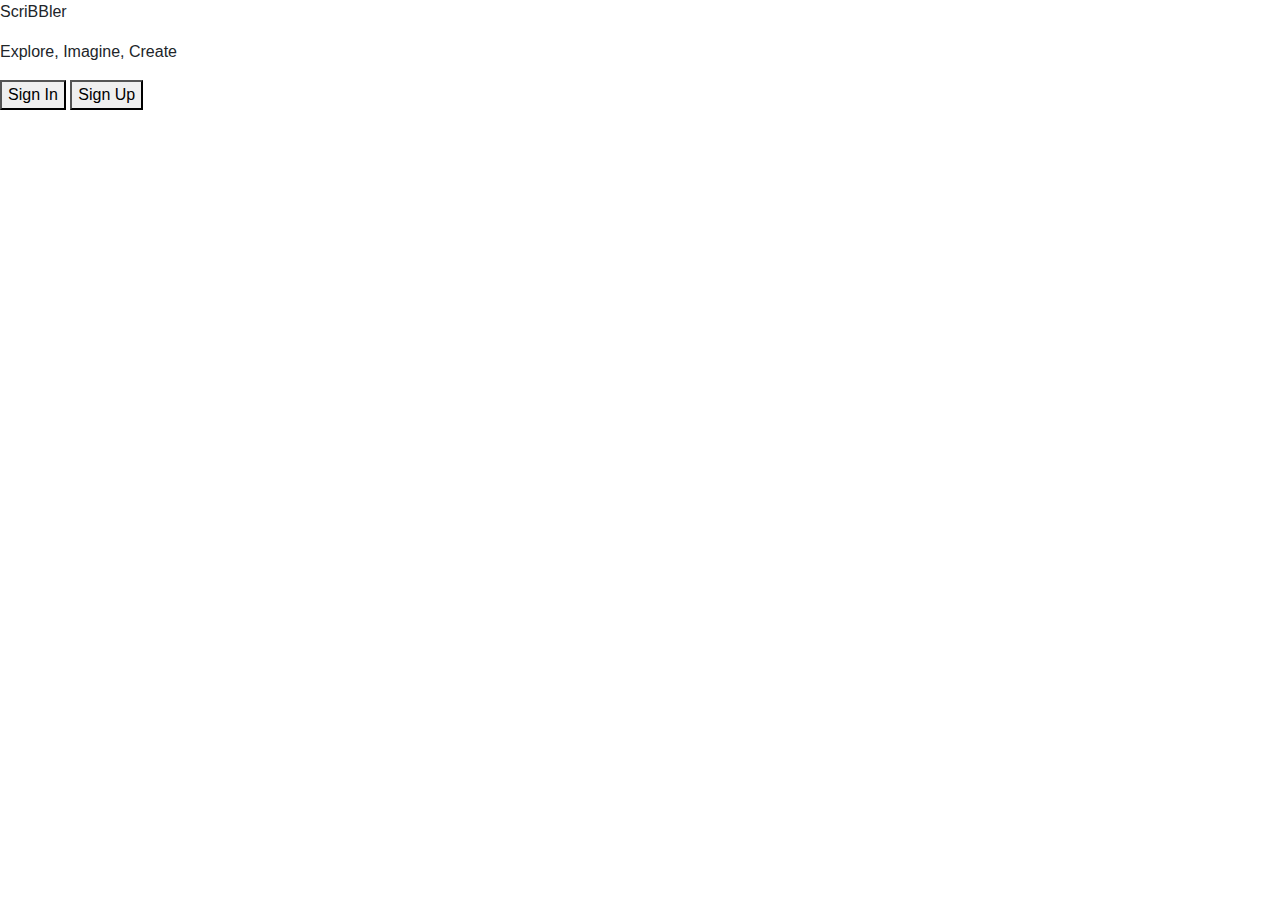
==== index.html @ a3ec5b66 "added basic structure for the scribbler project" ====
<!DOCTYPE html>
<html>

<head>
    <!-- TODO: Include Font Awesome file here -->
    <!-- TODO: Include Google Fonts file here -->
    <link rel="stylesheet" href="https://maxcdn.bootstrapcdn.com/bootstrap/4.0.0/css/bootstrap.min.css" integrity="sha384-Gn5384xqQ1aoWXA+058RXPxPg6fy4IWvTNh0E263XmFcJlSAwiGgFAW/dAiS6JXm" crossorigin="anonymous">
    <link href="https://fonts.googleapis.com/css?family=Montez&display=swap" rel="stylesheet">
</head>

<body>
    <!-- TODO: Include all your code for the header and home page here -->
    <div class="header">
        <div class="title-container">
            <p class="title">ScriBBler</p>
            <p class="sub-title">Explore, Imagine, Create</p>
        </div>
        <div class="login-buttons-container">
            <button onclick="showSignInModal()" class="blue-button" type="button">Sign In</button>
            <button onclick="showSignUpModal()" class="blue-button" type="button">Sign Up</button>
        </div>
    </div>
</body>

</html>
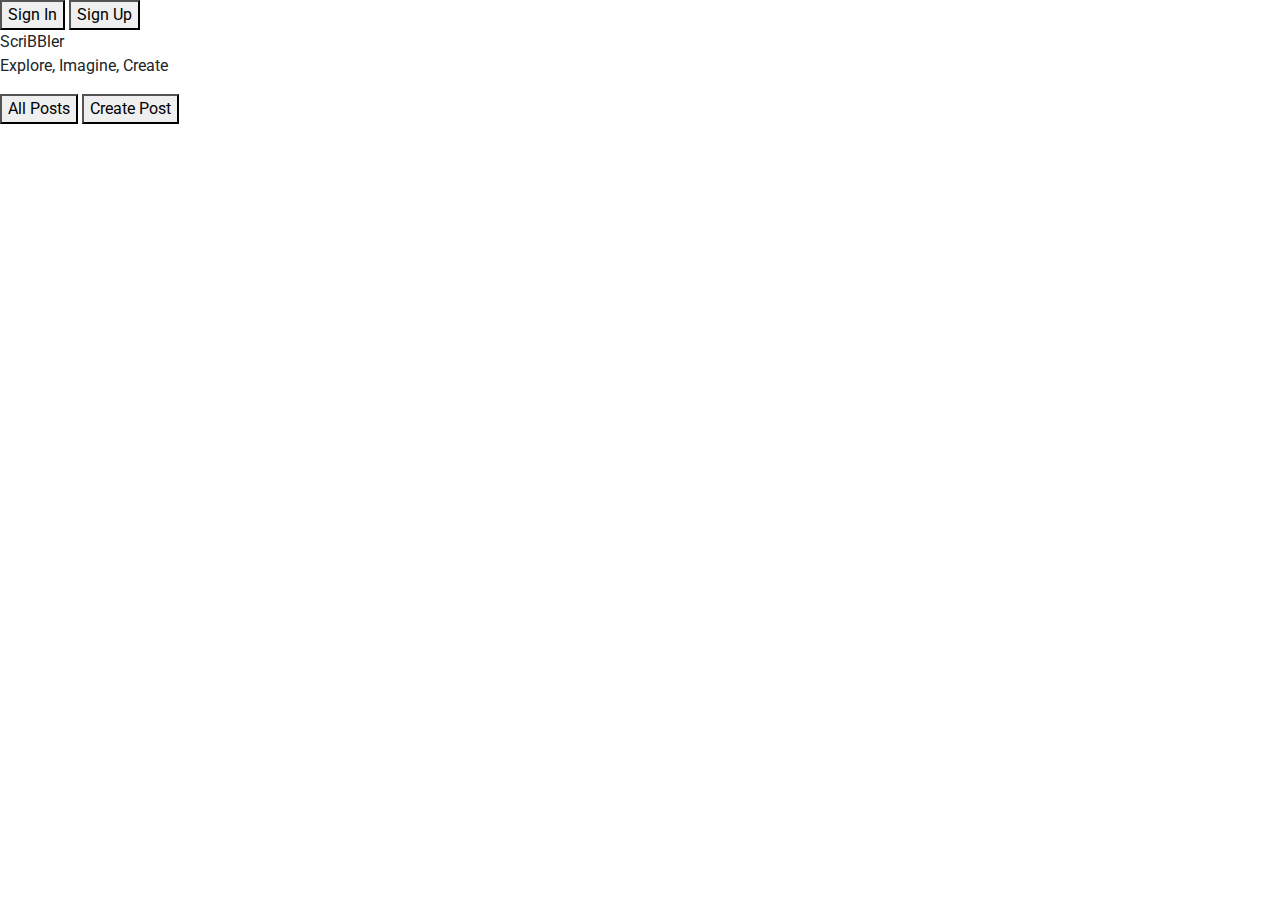
==== commit 6751817c: "added header UI in index.html file" ====
--- a/index.html
+++ b/index.html
@@ -3,23 +3,186 @@
 
 <head>
     <!-- TODO: Include Font Awesome file here -->
+
+    <link rel="stylesheet" href="https://maxcdn.bootstrapcdn.com/bootstrap/4.0.0/css/bootstrap.min.css"
+        integrity="sha384-Gn5384xqQ1aoWXA+058RXPxPg6fy4IWvTNh0E263XmFcJlSAwiGgFAW/dAiS6JXm" crossorigin="anonymous">
+
+    <link rel="stylesheet" href="./style/index.css">
+    <link rel="stylesheet" href="./style/common.css">
     <!-- TODO: Include Google Fonts file here -->
-    <link rel="stylesheet" href="https://maxcdn.bootstrapcdn.com/bootstrap/4.0.0/css/bootstrap.min.css" integrity="sha384-Gn5384xqQ1aoWXA+058RXPxPg6fy4IWvTNh0E263XmFcJlSAwiGgFAW/dAiS6JXm" crossorigin="anonymous">
-    <link href="https://fonts.googleapis.com/css?family=Montez&display=swap" rel="stylesheet">
+    <link href="https://fonts.googleapis.com/css?family=Montez|Roboto|Ubuntu+Mono&display=swap" rel="stylesheet">
+
+
+
+    <!-- Bootstrap for modals-->
+
+    <link rel="stylesheet" href="https://stackpath.bootstrapcdn.com/bootstrap/4.1.3/css/bootstrap.min.css"
+        integrity="sha384-MCw98/SFnGE8fJT3GXwEOngsV7Zt27NXFoaoApmYm81iuXoPkFOJwJ8ERdknLPMO" crossorigin="anonymous">
+    <script src="https://code.jquery.com/jquery-3.3.1.slim.min.js"
+        integrity="sha384-q8i/X+965DzO0rT7abK41JStQIAqVgRVzpbzo5smXKp4YfRvH+8abtTE1Pi6jizo"
+        crossorigin="anonymous"></script>
+    <script src="https://cdnjs.cloudflare.com/ajax/libs/popper.js/1.14.3/umd/popper.min.js"
+        integrity="sha384-ZMP7rVo3mIykV+2+9J3UJ46jBk0WLaUAdn689aCwoqbBJiSnjAK/l8WvCWPIPm49"
+        crossorigin="anonymous"></script>
+    <script src="https://stackpath.bootstrapcdn.com/bootstrap/4.1.3/js/bootstrap.min.js"
+        integrity="sha384-ChfqqxuZUCnJSK3+MXmPNIyE6ZbWh2IMqE241rYiqJxyMiZ6OW/JmZQ5stwEULTy"
+        crossorigin="anonymous"></script>
 </head>
 
 <body>
     <!-- TODO: Include all your code for the header and home page here -->
     <div class="header">
-        <div class="title-container">
-            <p class="title">ScriBBler</p>
-            <p class="sub-title">Explore, Imagine, Create</p>
+        <div class="bg-signin">
+            <button type="button" class="signinupbutton" data-toggle="modal" data-target="#exampleModal"
+                id="sign-in-button">
+                Sign In
+            </button>
+
+            <button type="button" class="signinupbutton" data-toggle="modal" data-target="#exampleModalSignUp"
+                id="sign-up-button">
+                Sign Up
+            </button>
         </div>
-        <div class="login-buttons-container">
-            <button onclick="showSignInModal()" class="blue-button" type="button">Sign In</button>
-            <button onclick="showSignUpModal()" class="blue-button" type="button">Sign Up</button>
+
+        <a id="pageTitle" class="logo-title">ScriBBler</a>
+        <p class="sub-heading">Explore, Imagine, Create</p>
+        <!-- Modal -->
+        <div class="modal fade" id="exampleModal" tabindex="-1" role="dialog" aria-labelledby="exampleModalLabel"
+            aria-hidden="true">
+            <div class="modal-dialog" role="document">
+                <div class="modal-content">
+                    <div class="modal-header">
+                        <h4 class="modal-title" id="exampleModalLabel"
+                            style="color:grey;font-family: 'Roboto', sans-serif;font-size: larger;">Welcome Back !</h4>
+                        <button type="button" class="close" data-dismiss="modal" aria-label="Close">
+                            <span aria-hidden="true">&times;</span>
+                        </button>
+                    </div>
+                    <div class="modal-body">
+                        <form>
+                            <div class="form-group">
+                                <label for="exampleInputUsername">Username</label>
+                                <input type="text" class="form-control" id="exampleInputUsername"
+                                    aria-describedby="usernameHelp" placeholder="Enter your username"
+                                    style="background-color :#DCDCDC ;" required>
+                            </div>
+                            <div class="form-group">
+                                <label for="exampleInputPassword1">Password</label>
+                                <input type="password" class="form-control" id="exampleInputPassword1"
+                                    placeholder="Enter your password" style="background-color :#DCDCDC ;" required>
+                            </div>
+                            <div class="modal-signin-container">
+                                <button type="submit" class="btn btn-success btn-block">Sign In</button>
+                            </div>
+                            <div class="modal-footer border-top-0 d-flex justify-content-center">
+                                Not a member ? <a data-target="#exampleModalSignUp" data-dismiss="modal"
+                                    data-toggle="modal" href="#signup-form"> Sign Up</a>
+                            </div>
+                        </form>
+                    </div>
+                </div>
+            </div>
+        </div>
+        <!-- Modal -->
+        <div class="modal fade" id="exampleModalSignUp" tabindex="-1" role="dialog" aria-labelledby="exampleModalLabel"
+            aria-hidden="true">
+            <div class="modal-dialog" role="document">
+                <div class="modal-content">
+                    <div class="modal-header">
+                        <h4 class="modal-title" id="exampleModalLabel"
+                            style="color:grey;font-family: 'Roboto', sans-serif;font-size: larger;">Get Started</h4>
+                        <button type="button" class="close" data-dismiss="modal" aria-label="Close">
+                            <span aria-hidden="true">&times;</span>
+                        </button>
+                    </div>
+                    <div class="modal-body">
+                        <form>
+
+                            <div class="form-group">
+                                <label for="name">Name</label>
+                                <input type="text" class="form-control" id="name" placeholder="Enter your name"
+                                    style="background-color : 	#DCDCDC ;" required>
+
+                            </div>
+                            <div class="form-group">
+                                <label for="exampleInputUsername1">Username</label>
+                                <input type="text" class="form-control" id="exampleInputUsername1"
+                                    aria-describedby="emailHelp" placeholder="Enter your username"
+                                    style="background-color :#DCDCDC ;" required>
+                            </div>
+                            <div class="form-group">
+                                <label for="exampleInputPassword1">Password</label>
+                                <input type="password" class="form-control" id="exampleInputPassword1"
+                                    placeholder="Enter your password" style="background-color :#DCDCDC ;" required>
+                            </div>
+                            <div class="form-group">
+                                <label for="exampleInputPassword1">Confirm Password</label>
+                                <input type="password" class="form-control" id="exampleInputPassword2"
+                                    placeholder="Re-enter your Password" style="background-color :#DCDCDC ;" required>
+                            </div>
+
+                            <div class="modal-signin-container">
+                                <button type="submit" class="btn btn-success btn-block">Sign Up</button>
+                            </div>
+
+                        </form>
+                    </div>
+                </div>
+            </div>
         </div>
     </div>
+
+
+    <div class="posts">
+        <div class="bg-post">
+            <button type="button" class="postbutton" onclick="window.location.href = './html/postslist.html';">
+                All Posts
+            </button>
+            <button type="button" class="postbutton" data-toggle="modal" data-target="#createPost"
+                id="create-post-button">
+                Create Post
+            </button>
+        </div>
+
+        <div class="post-buttons">
+            <div class="modal fade bd-example-modal-lg" tabindex="-1" role="dialog" id="createPost">
+                <div class="modal-dialog  modal-lg" role="document">
+                    <div class="modal-content">
+                        <div class="modal-header">
+                            <h5 class="modal-title"
+                                style="color:grey;font-family: 'Roboto', sans-serif;font-size: larger;">
+                                Pen
+                                Your Post</h5>
+                            <button type="button" class="close" data-dismiss="modal" aria-label="Close">
+                                <span aria-hidden="true">&times;</span>
+                            </button>
+                        </div>
+                        <form>
+                            <div class="modal-body">
+                                <div class="form-group">
+                                    <label for="title">Title</label>
+                                    <input type="text" class="form-control" id="title"
+                                        placeholder="Enter title of your post" style="background-color : 	#DCDCDC ;"
+                                        required>
+
+                                </div>
+                                <div class="form-group">
+                                    <label for="content">Contents</label>
+                                    <textarea rows="10" cols="50" class="form-control" id="content"
+                                        placeholder="Enter the contents of your post"
+                                        style="background-color :	#DCDCDC;" required></textarea>
+                                </div>
+                            </div>
+                            <div class="modal-footer border-top-0 d-flex justify-content-center">
+                                <button type="submit" class="btn btn-success" style="width: 100px;">Create</button>
+                            </div>
+                        </form>
+                    </div>
+                </div>
+            </div>
+        </div>
+    </div>
+
 </body>
 
 </html>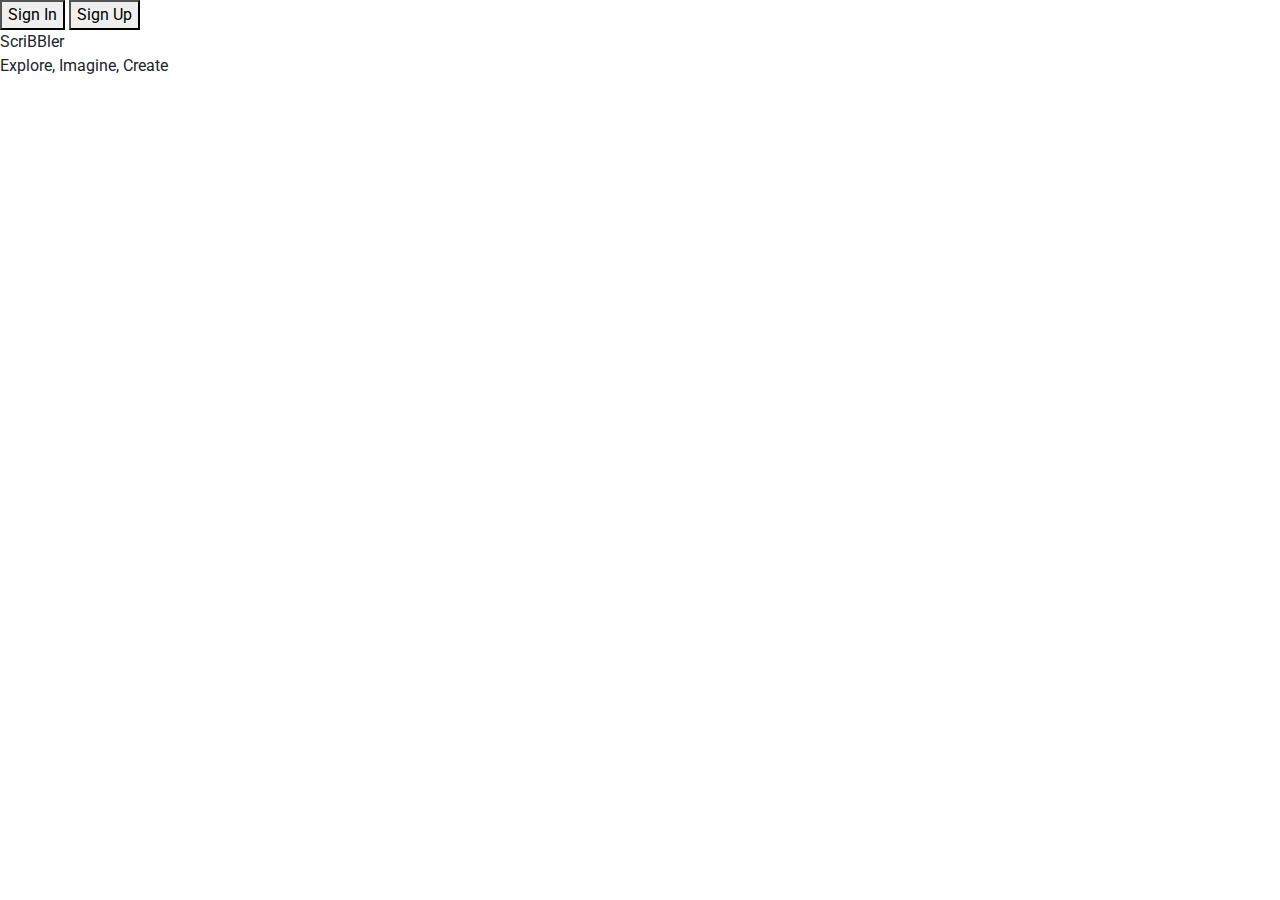
==== commit 94e671c3: "Update index.html" ====
--- a/index.html
+++ b/index.html
@@ -12,21 +12,6 @@
     <!-- TODO: Include Google Fonts file here -->
     <link href="https://fonts.googleapis.com/css?family=Montez|Roboto|Ubuntu+Mono&display=swap" rel="stylesheet">
 
-
-
-    <!-- Bootstrap for modals-->
-
-    <link rel="stylesheet" href="https://stackpath.bootstrapcdn.com/bootstrap/4.1.3/css/bootstrap.min.css"
-        integrity="sha384-MCw98/SFnGE8fJT3GXwEOngsV7Zt27NXFoaoApmYm81iuXoPkFOJwJ8ERdknLPMO" crossorigin="anonymous">
-    <script src="https://code.jquery.com/jquery-3.3.1.slim.min.js"
-        integrity="sha384-q8i/X+965DzO0rT7abK41JStQIAqVgRVzpbzo5smXKp4YfRvH+8abtTE1Pi6jizo"
-        crossorigin="anonymous"></script>
-    <script src="https://cdnjs.cloudflare.com/ajax/libs/popper.js/1.14.3/umd/popper.min.js"
-        integrity="sha384-ZMP7rVo3mIykV+2+9J3UJ46jBk0WLaUAdn689aCwoqbBJiSnjAK/l8WvCWPIPm49"
-        crossorigin="anonymous"></script>
-    <script src="https://stackpath.bootstrapcdn.com/bootstrap/4.1.3/js/bootstrap.min.js"
-        integrity="sha384-ChfqqxuZUCnJSK3+MXmPNIyE6ZbWh2IMqE241rYiqJxyMiZ6OW/JmZQ5stwEULTy"
-        crossorigin="anonymous"></script>
 </head>
 
 <body>
@@ -46,143 +31,9 @@
 
         <a id="pageTitle" class="logo-title">ScriBBler</a>
         <p class="sub-heading">Explore, Imagine, Create</p>
-        <!-- Modal -->
-        <div class="modal fade" id="exampleModal" tabindex="-1" role="dialog" aria-labelledby="exampleModalLabel"
-            aria-hidden="true">
-            <div class="modal-dialog" role="document">
-                <div class="modal-content">
-                    <div class="modal-header">
-                        <h4 class="modal-title" id="exampleModalLabel"
-                            style="color:grey;font-family: 'Roboto', sans-serif;font-size: larger;">Welcome Back !</h4>
-                        <button type="button" class="close" data-dismiss="modal" aria-label="Close">
-                            <span aria-hidden="true">&times;</span>
-                        </button>
-                    </div>
-                    <div class="modal-body">
-                        <form>
-                            <div class="form-group">
-                                <label for="exampleInputUsername">Username</label>
-                                <input type="text" class="form-control" id="exampleInputUsername"
-                                    aria-describedby="usernameHelp" placeholder="Enter your username"
-                                    style="background-color :#DCDCDC ;" required>
-                            </div>
-                            <div class="form-group">
-                                <label for="exampleInputPassword1">Password</label>
-                                <input type="password" class="form-control" id="exampleInputPassword1"
-                                    placeholder="Enter your password" style="background-color :#DCDCDC ;" required>
-                            </div>
-                            <div class="modal-signin-container">
-                                <button type="submit" class="btn btn-success btn-block">Sign In</button>
-                            </div>
-                            <div class="modal-footer border-top-0 d-flex justify-content-center">
-                                Not a member ? <a data-target="#exampleModalSignUp" data-dismiss="modal"
-                                    data-toggle="modal" href="#signup-form"> Sign Up</a>
-                            </div>
-                        </form>
-                    </div>
-                </div>
-            </div>
-        </div>
-        <!-- Modal -->
-        <div class="modal fade" id="exampleModalSignUp" tabindex="-1" role="dialog" aria-labelledby="exampleModalLabel"
-            aria-hidden="true">
-            <div class="modal-dialog" role="document">
-                <div class="modal-content">
-                    <div class="modal-header">
-                        <h4 class="modal-title" id="exampleModalLabel"
-                            style="color:grey;font-family: 'Roboto', sans-serif;font-size: larger;">Get Started</h4>
-                        <button type="button" class="close" data-dismiss="modal" aria-label="Close">
-                            <span aria-hidden="true">&times;</span>
-                        </button>
-                    </div>
-                    <div class="modal-body">
-                        <form>
-
-                            <div class="form-group">
-                                <label for="name">Name</label>
-                                <input type="text" class="form-control" id="name" placeholder="Enter your name"
-                                    style="background-color : 	#DCDCDC ;" required>
-
-                            </div>
-                            <div class="form-group">
-                                <label for="exampleInputUsername1">Username</label>
-                                <input type="text" class="form-control" id="exampleInputUsername1"
-                                    aria-describedby="emailHelp" placeholder="Enter your username"
-                                    style="background-color :#DCDCDC ;" required>
-                            </div>
-                            <div class="form-group">
-                                <label for="exampleInputPassword1">Password</label>
-                                <input type="password" class="form-control" id="exampleInputPassword1"
-                                    placeholder="Enter your password" style="background-color :#DCDCDC ;" required>
-                            </div>
-                            <div class="form-group">
-                                <label for="exampleInputPassword1">Confirm Password</label>
-                                <input type="password" class="form-control" id="exampleInputPassword2"
-                                    placeholder="Re-enter your Password" style="background-color :#DCDCDC ;" required>
-                            </div>
-
-                            <div class="modal-signin-container">
-                                <button type="submit" class="btn btn-success btn-block">Sign Up</button>
-                            </div>
-
-                        </form>
-                    </div>
-                </div>
-            </div>
-        </div>
-    </div>
-
-
-    <div class="posts">
-        <div class="bg-post">
-            <button type="button" class="postbutton" onclick="window.location.href = './html/postslist.html';">
-                All Posts
-            </button>
-            <button type="button" class="postbutton" data-toggle="modal" data-target="#createPost"
-                id="create-post-button">
-                Create Post
-            </button>
-        </div>
-
-        <div class="post-buttons">
-            <div class="modal fade bd-example-modal-lg" tabindex="-1" role="dialog" id="createPost">
-                <div class="modal-dialog  modal-lg" role="document">
-                    <div class="modal-content">
-                        <div class="modal-header">
-                            <h5 class="modal-title"
-                                style="color:grey;font-family: 'Roboto', sans-serif;font-size: larger;">
-                                Pen
-                                Your Post</h5>
-                            <button type="button" class="close" data-dismiss="modal" aria-label="Close">
-                                <span aria-hidden="true">&times;</span>
-                            </button>
-                        </div>
-                        <form>
-                            <div class="modal-body">
-                                <div class="form-group">
-                                    <label for="title">Title</label>
-                                    <input type="text" class="form-control" id="title"
-                                        placeholder="Enter title of your post" style="background-color : 	#DCDCDC ;"
-                                        required>
-
-                                </div>
-                                <div class="form-group">
-                                    <label for="content">Contents</label>
-                                    <textarea rows="10" cols="50" class="form-control" id="content"
-                                        placeholder="Enter the contents of your post"
-                                        style="background-color :	#DCDCDC;" required></textarea>
-                                </div>
-                            </div>
-                            <div class="modal-footer border-top-0 d-flex justify-content-center">
-                                <button type="submit" class="btn btn-success" style="width: 100px;">Create</button>
-                            </div>
-                        </form>
-                    </div>
-                </div>
-            </div>
-        </div>
+        
     </div>
 
 </body>
 
-</html>+</html>
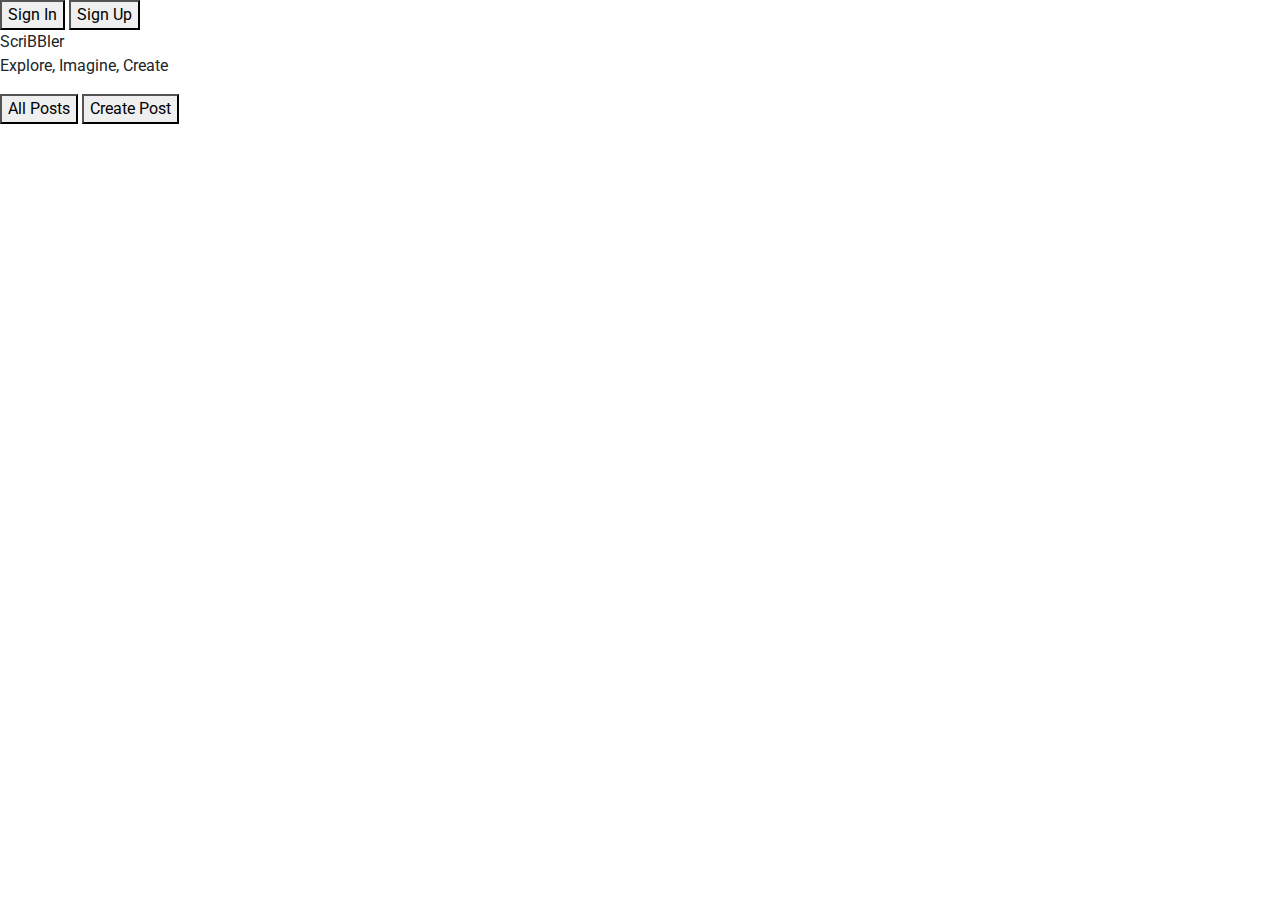
==== commit 57240d70: "added posts html to display the posts" ====
--- a/index.html
+++ b/index.html
@@ -11,6 +11,18 @@
     <link rel="stylesheet" href="./style/common.css">
     <!-- TODO: Include Google Fonts file here -->
     <link href="https://fonts.googleapis.com/css?family=Montez|Roboto|Ubuntu+Mono&display=swap" rel="stylesheet">
+    
+    <link rel="stylesheet" href="https://stackpath.bootstrapcdn.com/bootstrap/4.1.3/css/bootstrap.min.css"
+        integrity="sha384-MCw98/SFnGE8fJT3GXwEOngsV7Zt27NXFoaoApmYm81iuXoPkFOJwJ8ERdknLPMO" crossorigin="anonymous">
+    <script src="https://code.jquery.com/jquery-3.3.1.slim.min.js"
+        integrity="sha384-q8i/X+965DzO0rT7abK41JStQIAqVgRVzpbzo5smXKp4YfRvH+8abtTE1Pi6jizo"
+        crossorigin="anonymous"></script>
+    <script src="https://cdnjs.cloudflare.com/ajax/libs/popper.js/1.14.3/umd/popper.min.js"
+        integrity="sha384-ZMP7rVo3mIykV+2+9J3UJ46jBk0WLaUAdn689aCwoqbBJiSnjAK/l8WvCWPIPm49"
+        crossorigin="anonymous"></script>
+    <script src="https://stackpath.bootstrapcdn.com/bootstrap/4.1.3/js/bootstrap.min.js"
+        integrity="sha384-ChfqqxuZUCnJSK3+MXmPNIyE6ZbWh2IMqE241rYiqJxyMiZ6OW/JmZQ5stwEULTy"
+        crossorigin="anonymous"></script>
 
 </head>
 
@@ -31,9 +43,139 @@
 
         <a id="pageTitle" class="logo-title">ScriBBler</a>
         <p class="sub-heading">Explore, Imagine, Create</p>
-        
+        <!-- Modal -->
+        <div class="modal fade" id="exampleModal" tabindex="-1" role="dialog" aria-labelledby="exampleModalLabel"
+            aria-hidden="true">
+            <div class="modal-dialog" role="document">
+                <div class="modal-content">
+                    <div class="modal-header">
+                        <h4 class="modal-title" id="exampleModalLabel"
+                            style="color:grey;font-family: 'Roboto', sans-serif;font-size: larger;">Welcome Back !</h4>
+                        <button type="button" class="close" data-dismiss="modal" aria-label="Close">
+                            <span aria-hidden="true">&times;</span>
+                        </button>
+                    </div>
+                    <div class="modal-body">
+                        <form>
+                            <div class="form-group">
+                                <label for="exampleInputUsername">Username</label>
+                                <input type="text" class="form-control" id="exampleInputUsername"
+                                    aria-describedby="usernameHelp" placeholder="Enter your username"
+                                    style="background-color :#DCDCDC ;" required>
+                            </div>
+                            <div class="form-group">
+                                <label for="exampleInputPassword1">Password</label>
+                                <input type="password" class="form-control" id="exampleInputPassword1"
+                                    placeholder="Enter your password" style="background-color :#DCDCDC ;" required>
+                            </div>
+                            <div class="modal-signin-container">
+                                <button type="submit" class="btn btn-success btn-block">Sign In</button>
+                            </div>
+                            <div class="modal-footer border-top-0 d-flex justify-content-center">
+                                Not a member ? <a data-target="#exampleModalSignUp" data-dismiss="modal"
+                                    data-toggle="modal" href="#signup-form"> Sign Up</a>
+                            </div>
+                        </form>
+                    </div>
+                </div>
+            </div>
+        </div>
+        <!-- Modal -->
+        <div class="modal fade" id="exampleModalSignUp" tabindex="-1" role="dialog" aria-labelledby="exampleModalLabel"
+            aria-hidden="true">
+            <div class="modal-dialog" role="document">
+                <div class="modal-content">
+                    <div class="modal-header">
+                        <h4 class="modal-title" id="exampleModalLabel"
+                            style="color:grey;font-family: 'Roboto', sans-serif;font-size: larger;">Get Started</h4>
+                        <button type="button" class="close" data-dismiss="modal" aria-label="Close">
+                            <span aria-hidden="true">&times;</span>
+                        </button>
+                    </div>
+                    <div class="modal-body">
+                        <form>
+
+                            <div class="form-group">
+                                <label for="name">Name</label>
+                                <input type="text" class="form-control" id="name" placeholder="Enter your name"
+                                    style="background-color : 	#DCDCDC ;" required>
+
+                            </div>
+                            <div class="form-group">
+                                <label for="exampleInputUsername1">Username</label>
+                                <input type="text" class="form-control" id="exampleInputUsername1"
+                                    aria-describedby="emailHelp" placeholder="Enter your username"
+                                    style="background-color :#DCDCDC ;" required>
+                            </div>
+                            <div class="form-group">
+                                <label for="exampleInputPassword1">Password</label>
+                                <input type="password" class="form-control" id="exampleInputPassword1"
+                                    placeholder="Enter your password" style="background-color :#DCDCDC ;" required>
+                            </div>
+                            <div class="form-group">
+                                <label for="exampleInputPassword1">Confirm Password</label>
+                                <input type="password" class="form-control" id="exampleInputPassword2"
+                                    placeholder="Re-enter your Password" style="background-color :#DCDCDC ;" required>
+                            </div>
+
+                            <div class="modal-signin-container">
+                                <button type="submit" class="btn btn-success btn-block">Sign Up</button>
+                            </div>
+
+                        </form>
+                    </div>
+                </div>
+            </div>
+        </div>
     </div>
+    <div class="posts">
+        <div class="bg-post">
+            <button type="button" class="postbutton" onclick="window.location.href = './html/postslist.html';">
+                All Posts
+            </button>
+            <button type="button" class="postbutton" data-toggle="modal" data-target="#createPost"
+                id="create-post-button">
+                Create Post
+            </button>
+        </div>
 
+        <div class="post-buttons">
+            <div class="modal fade bd-example-modal-lg" tabindex="-1" role="dialog" id="createPost">
+                <div class="modal-dialog  modal-lg" role="document">
+                    <div class="modal-content">
+                        <div class="modal-header">
+                            <h5 class="modal-title"
+                                style="color:grey;font-family: 'Roboto', sans-serif;font-size: larger;">
+                                Pen
+                                Your Post</h5>
+                            <button type="button" class="close" data-dismiss="modal" aria-label="Close">
+                                <span aria-hidden="true">&times;</span>
+                            </button>
+                        </div>
+                        <form>
+                            <div class="modal-body">
+                                <div class="form-group">
+                                    <label for="title">Title</label>
+                                    <input type="text" class="form-control" id="title"
+                                        placeholder="Enter title of your post" style="background-color : 	#DCDCDC ;"
+                                        required>
+                                </div>
+                                <div class="form-group">
+                                    <label for="content">Contents</label>
+                                    <textarea rows="10" cols="50" class="form-control" id="content"
+                                        placeholder="Enter the contents of your post"
+                                        style="background-color :	#DCDCDC;" required></textarea>
+                                </div>
+                            </div>
+                            <div class="modal-footer border-top-0 d-flex justify-content-center">
+                                <button type="submit" class="btn btn-success" style="width: 100px;">Create</button>
+                            </div>
+                        </form>
+                    </div>
+                </div>
+            </div>
+        </div>
+    </div>
 </body>
 
 </html>
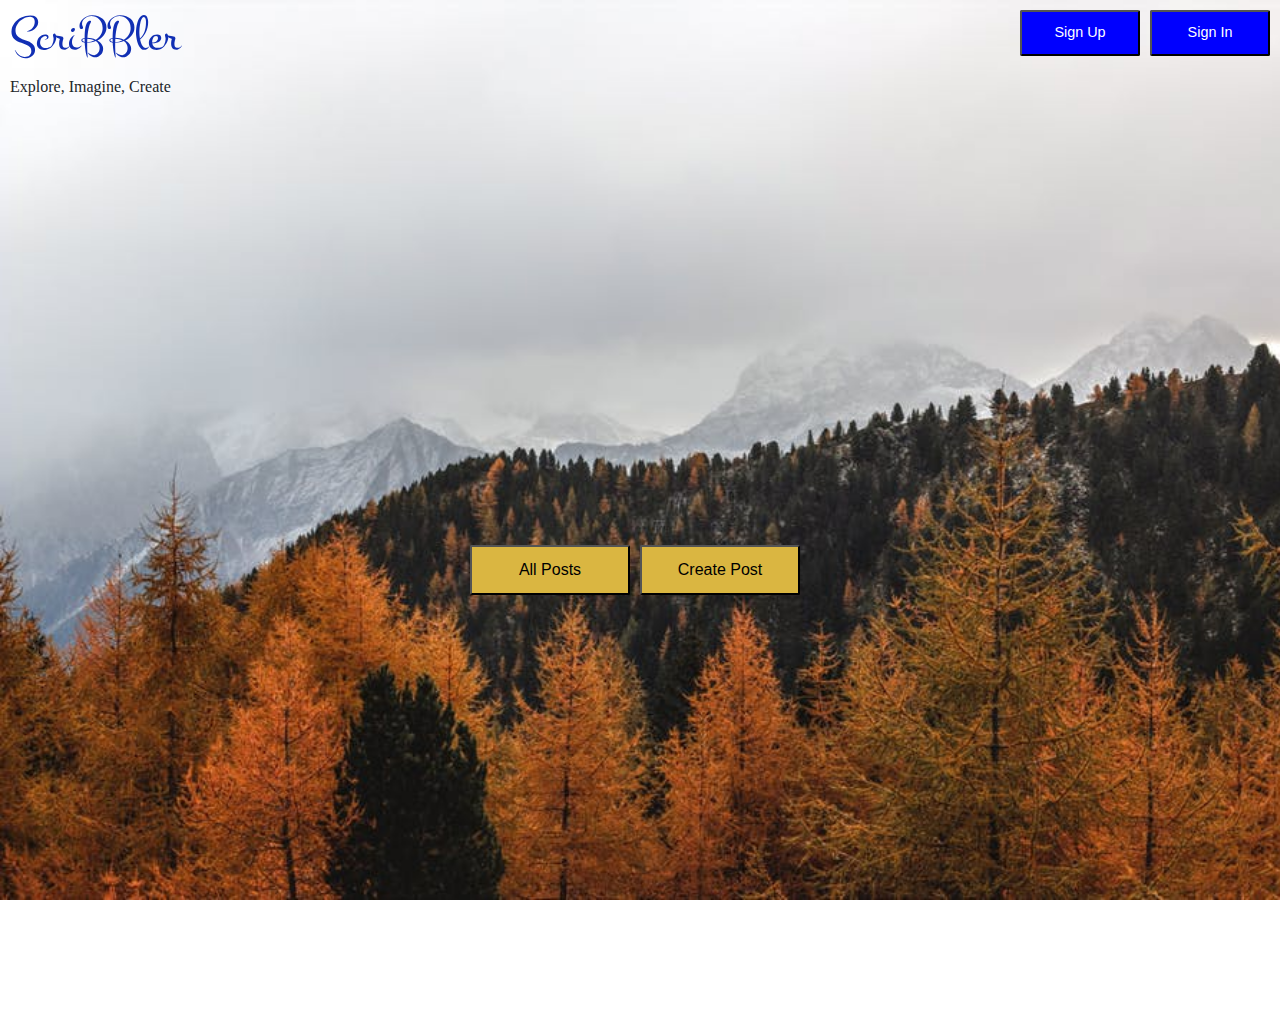
==== commit 42b69105: "updated index file - bug fix" ====
--- a/index.html
+++ b/index.html
@@ -7,8 +7,8 @@
     <link rel="stylesheet" href="https://maxcdn.bootstrapcdn.com/bootstrap/4.0.0/css/bootstrap.min.css"
         integrity="sha384-Gn5384xqQ1aoWXA+058RXPxPg6fy4IWvTNh0E263XmFcJlSAwiGgFAW/dAiS6JXm" crossorigin="anonymous">
 
-    <link rel="stylesheet" href="./style/index.css">
-    <link rel="stylesheet" href="./style/common.css">
+    <link rel="stylesheet" href="./styles/index.css">
+    <link rel="stylesheet" href="./styles/common.css">
     <!-- TODO: Include Google Fonts file here -->
     <link href="https://fonts.googleapis.com/css?family=Montez|Roboto|Ubuntu+Mono&display=swap" rel="stylesheet">
     
--- a/styles/index.css
+++ b/styles/index.css
@@ -0,0 +1,29 @@
+body {
+    background-image: url("../images/background.jpg");
+    background-repeat: no-repeat;
+    background-attachment: fixed;
+  background-size: cover;
+}
+ .postbutton{
+  height: 50px;
+  width: 160px;
+  padding: 10px;
+  border-radius: 2px;
+  
+  cursor: pointer;
+  font-weight: 500;
+  font-size: 100%;
+  background: #DAB641;
+  color:black;
+  float: center;                  
+  
+  margin: 10px 10px 0px 0px;
+  font-family: Arial, Helvetica, sans-serif;
+ }
+
+.bg-post{
+  display: flex;
+  height: 100vh;
+  justify-content: center;
+  align-items: center;
+ }
--- a/styles/common.css
+++ b/styles/common.css
@@ -0,0 +1,28 @@
+#pageTitle{
+font-family: 'Montez', cursive;
+font-size: 50px;
+color: #112fb4;
+margin: auto;
+text-decoration: none;
+margin: 10px 10px 0px 10px;    
+}
+.signinupbutton{
+  width: 120px;
+  padding: 10px;
+  border-radius: 2px;
+  cursor: pointer;
+  font-weight: 500;
+  font-size: 90%;
+  background: #0000ff;
+  color: #fff;
+  float: right;                   
+  margin: 10px 10px 0px 0px;
+  font-family: Arial, Helvetica, sans-serif;
+ }
+ .sub-heading {
+  font-family: 'Ubuntu Mono';
+  margin-left: 10px;
+}
+.modal-signin-container{
+  border: 10px solid white;
+}
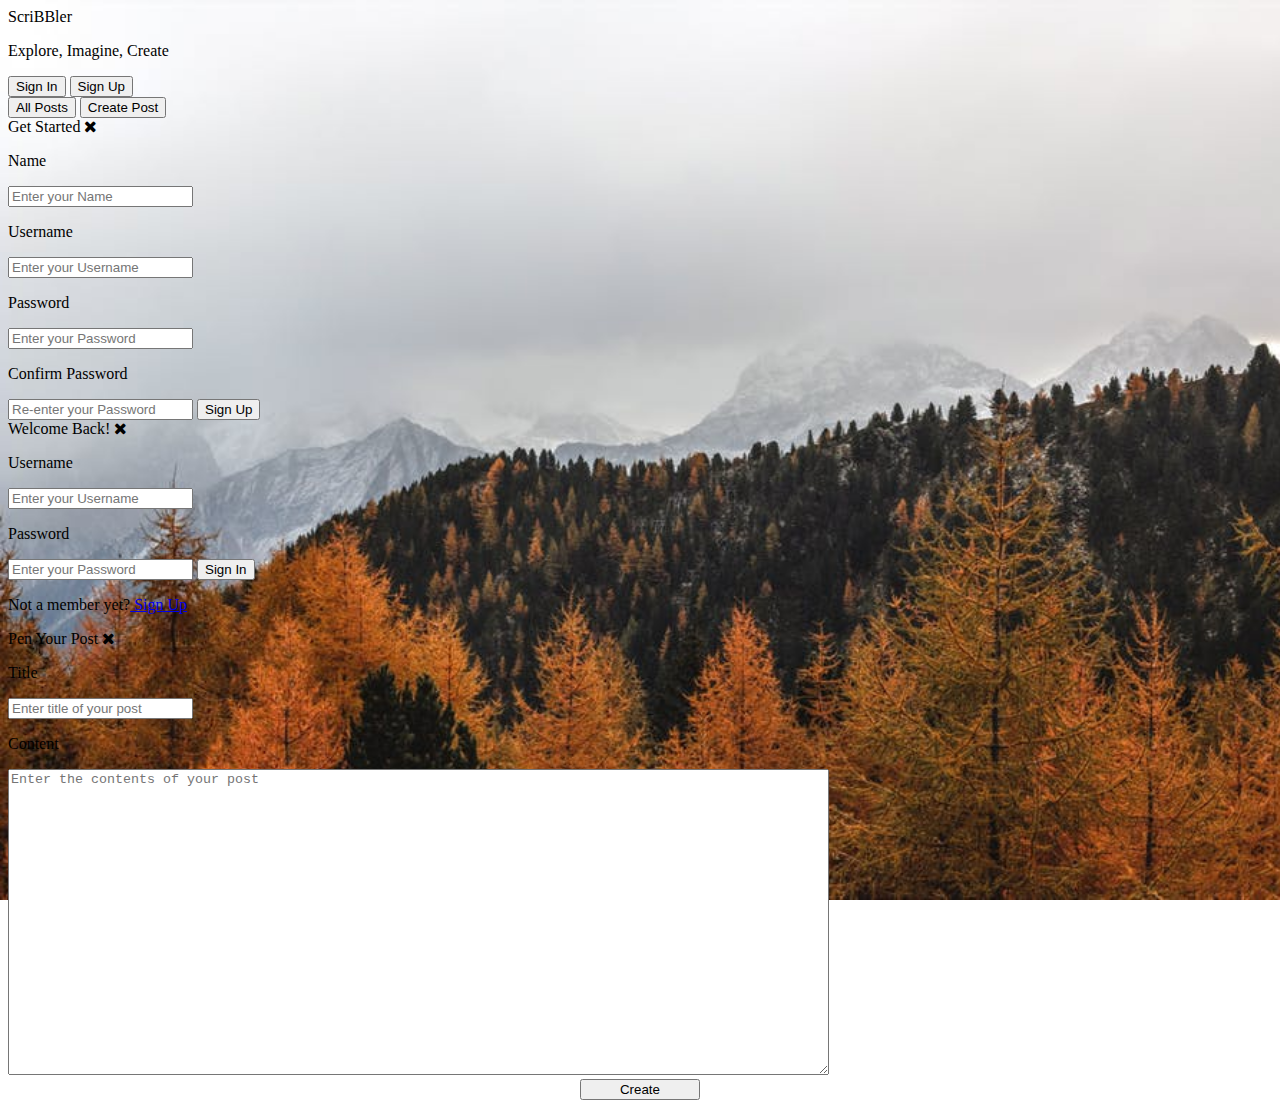
==== commit 0ac6331b: "added index file" ====
--- a/index.html
+++ b/index.html
@@ -2,180 +2,91 @@
 <html>
 
 <head>
-    <!-- TODO: Include Font Awesome file here -->
-
-    <link rel="stylesheet" href="https://maxcdn.bootstrapcdn.com/bootstrap/4.0.0/css/bootstrap.min.css"
-        integrity="sha384-Gn5384xqQ1aoWXA+058RXPxPg6fy4IWvTNh0E263XmFcJlSAwiGgFAW/dAiS6JXm" crossorigin="anonymous">
-
-    <link rel="stylesheet" href="./styles/index.css">
-    <link rel="stylesheet" href="./styles/common.css">
-    <!-- TODO: Include Google Fonts file here -->
-    <link href="https://fonts.googleapis.com/css?family=Montez|Roboto|Ubuntu+Mono&display=swap" rel="stylesheet">
-    
-    <link rel="stylesheet" href="https://stackpath.bootstrapcdn.com/bootstrap/4.1.3/css/bootstrap.min.css"
-        integrity="sha384-MCw98/SFnGE8fJT3GXwEOngsV7Zt27NXFoaoApmYm81iuXoPkFOJwJ8ERdknLPMO" crossorigin="anonymous">
-    <script src="https://code.jquery.com/jquery-3.3.1.slim.min.js"
-        integrity="sha384-q8i/X+965DzO0rT7abK41JStQIAqVgRVzpbzo5smXKp4YfRvH+8abtTE1Pi6jizo"
-        crossorigin="anonymous"></script>
-    <script src="https://cdnjs.cloudflare.com/ajax/libs/popper.js/1.14.3/umd/popper.min.js"
-        integrity="sha384-ZMP7rVo3mIykV+2+9J3UJ46jBk0WLaUAdn689aCwoqbBJiSnjAK/l8WvCWPIPm49"
-        crossorigin="anonymous"></script>
-    <script src="https://stackpath.bootstrapcdn.com/bootstrap/4.1.3/js/bootstrap.min.js"
-        integrity="sha384-ChfqqxuZUCnJSK3+MXmPNIyE6ZbWh2IMqE241rYiqJxyMiZ6OW/JmZQ5stwEULTy"
-        crossorigin="anonymous"></script>
+    <link rel="stylesheet" type="text/css" href="styles/index.css">
+    <link href="https://fonts.googleapis.com/css?family=Montez&display=swap" rel="stylesheet">
+    <link rel="stylesheet" href="https://cdnjs.cloudflare.com/ajax/libs/font-awesome/4.7.0/css/font-awesome.min.css">
 
 </head>
 
 <body>
-    <!-- TODO: Include all your code for the header and home page here -->
-    <div class="header">
-        <div class="bg-signin">
-            <button type="button" class="signinupbutton" data-toggle="modal" data-target="#exampleModal"
-                id="sign-in-button">
-                Sign In
-            </button>
-
-            <button type="button" class="signinupbutton" data-toggle="modal" data-target="#exampleModalSignUp"
-                id="sign-up-button">
-                Sign Up
-            </button>
+    <div class="header" id="myHeader">
+        <div class="logo">
+            <span>ScriBBler</span>
+            <p>Explore, Imagine, Create</p>
         </div>
-
-        <a id="pageTitle" class="logo-title">ScriBBler</a>
-        <p class="sub-heading">Explore, Imagine, Create</p>
-        <!-- Modal -->
-        <div class="modal fade" id="exampleModal" tabindex="-1" role="dialog" aria-labelledby="exampleModalLabel"
-            aria-hidden="true">
-            <div class="modal-dialog" role="document">
-                <div class="modal-content">
-                    <div class="modal-header">
-                        <h4 class="modal-title" id="exampleModalLabel"
-                            style="color:grey;font-family: 'Roboto', sans-serif;font-size: larger;">Welcome Back !</h4>
-                        <button type="button" class="close" data-dismiss="modal" aria-label="Close">
-                            <span aria-hidden="true">&times;</span>
-                        </button>
-                    </div>
-                    <div class="modal-body">
-                        <form>
-                            <div class="form-group">
-                                <label for="exampleInputUsername">Username</label>
-                                <input type="text" class="form-control" id="exampleInputUsername"
-                                    aria-describedby="usernameHelp" placeholder="Enter your username"
-                                    style="background-color :#DCDCDC ;" required>
-                            </div>
-                            <div class="form-group">
-                                <label for="exampleInputPassword1">Password</label>
-                                <input type="password" class="form-control" id="exampleInputPassword1"
-                                    placeholder="Enter your password" style="background-color :#DCDCDC ;" required>
-                            </div>
-                            <div class="modal-signin-container">
-                                <button type="submit" class="btn btn-success btn-block">Sign In</button>
-                            </div>
-                            <div class="modal-footer border-top-0 d-flex justify-content-center">
-                                Not a member ? <a data-target="#exampleModalSignUp" data-dismiss="modal"
-                                    data-toggle="modal" href="#signup-form"> Sign Up</a>
-                            </div>
-                        </form>
-                    </div>
-                </div>
+        <div class="loginregbtns">
+            <button type="button" id="btnopensigninmodal">Sign In</button>
+            <button type="button" id="btnopensignupmodal">Sign Up</button>
+        </div>
+    </div>
+    <div class="main">
+        <div class="postbuttons">
+            <a href="html/postslist.html"><button type="button">All Posts</button></a>
+            <button id="btncreatepost">Create Post</button>
+        </div>
+    </div>
+    <div id="modalsignup" class="modalbg">
+        <div class="modal">
+            <div class="modalheader">
+                <span>Get Started</span>
+                <i id="btnclose1" class="fa fa-close"></i>
+            </div>
+            <div class="modalbody">
+                <form>
+                    <p>Name</p>
+                    <input placeholder="Enter your Name" type="text" required></input>
+                    <p>Username</p>
+                    <input placeholder="Enter your Username" type="text" required></input>
+                    <p>Password</p>
+                    <input placeholder="Enter your Password" type="text" required></input>
+                    <p>Confirm Password</p>
+                    <input placeholder="Re-enter your Password" type="text" required></input>
+                    <button type="submit">Sign Up</button>
+                </form>
             </div>
         </div>
-        <!-- Modal -->
-        <div class="modal fade" id="exampleModalSignUp" tabindex="-1" role="dialog" aria-labelledby="exampleModalLabel"
-            aria-hidden="true">
-            <div class="modal-dialog" role="document">
-                <div class="modal-content">
-                    <div class="modal-header">
-                        <h4 class="modal-title" id="exampleModalLabel"
-                            style="color:grey;font-family: 'Roboto', sans-serif;font-size: larger;">Get Started</h4>
-                        <button type="button" class="close" data-dismiss="modal" aria-label="Close">
-                            <span aria-hidden="true">&times;</span>
-                        </button>
-                    </div>
-                    <div class="modal-body">
-                        <form>
-
-                            <div class="form-group">
-                                <label for="name">Name</label>
-                                <input type="text" class="form-control" id="name" placeholder="Enter your name"
-                                    style="background-color : 	#DCDCDC ;" required>
-
-                            </div>
-                            <div class="form-group">
-                                <label for="exampleInputUsername1">Username</label>
-                                <input type="text" class="form-control" id="exampleInputUsername1"
-                                    aria-describedby="emailHelp" placeholder="Enter your username"
-                                    style="background-color :#DCDCDC ;" required>
-                            </div>
-                            <div class="form-group">
-                                <label for="exampleInputPassword1">Password</label>
-                                <input type="password" class="form-control" id="exampleInputPassword1"
-                                    placeholder="Enter your password" style="background-color :#DCDCDC ;" required>
-                            </div>
-                            <div class="form-group">
-                                <label for="exampleInputPassword1">Confirm Password</label>
-                                <input type="password" class="form-control" id="exampleInputPassword2"
-                                    placeholder="Re-enter your Password" style="background-color :#DCDCDC ;" required>
-                            </div>
-
-                            <div class="modal-signin-container">
-                                <button type="submit" class="btn btn-success btn-block">Sign Up</button>
-                            </div>
-
-                        </form>
-                    </div>
+    </div>
+    <div id="modalsignin" class="modalbg">
+        <div class="modal">
+            <div class="modalheader">
+                <span>Welcome Back!</span>
+                <i id="btnclose2" class="fa fa-close"></i>
+            </div>
+            <div class="modalbody">
+                <form>
+                    <p>Username</p>
+                    <input type="text" placeholder="Enter your Username" required></input>
+                    <p>Password</p>
+                    <input type="text" placeholder="Enter your Password" required></input>
+                    <button type="submit">Sign In</button>
+                </form>
+                <div class="modalfooter">
+                    <p>Not a member yet?<a href="#" id="lnksignup"> Sign Up</a></p>
                 </div>
             </div>
         </div>
     </div>
-    <div class="posts">
-        <div class="bg-post">
-            <button type="button" class="postbutton" onclick="window.location.href = './html/postslist.html';">
-                All Posts
-            </button>
-            <button type="button" class="postbutton" data-toggle="modal" data-target="#createPost"
-                id="create-post-button">
-                Create Post
-            </button>
-        </div>
+    <div id="modalcreatepost" class="modalbg">
+        <div class="modallarge">
+            <div class="modalheader">
+                <span>Pen Your Post</span>
+                <i id="btnclose3" class="fa fa-close"></i>
+            </div>
+            <div class="modalbody">
+                <form>
+                    <p>Title</p>
+                    <input type="text" placeholder="Enter title of your post" required></input>
+                    <p>Content</p>
+                    <textarea rows="20" cols="100" placeholder="Enter the contents of your post"></textarea>
+                    <div style="text-align:center;">
+                        <button type="submit" style="width: 120px;">Create</button>
+                    </div>
 
-        <div class="post-buttons">
-            <div class="modal fade bd-example-modal-lg" tabindex="-1" role="dialog" id="createPost">
-                <div class="modal-dialog  modal-lg" role="document">
-                    <div class="modal-content">
-                        <div class="modal-header">
-                            <h5 class="modal-title"
-                                style="color:grey;font-family: 'Roboto', sans-serif;font-size: larger;">
-                                Pen
-                                Your Post</h5>
-                            <button type="button" class="close" data-dismiss="modal" aria-label="Close">
-                                <span aria-hidden="true">&times;</span>
-                            </button>
-                        </div>
-                        <form>
-                            <div class="modal-body">
-                                <div class="form-group">
-                                    <label for="title">Title</label>
-                                    <input type="text" class="form-control" id="title"
-                                        placeholder="Enter title of your post" style="background-color : 	#DCDCDC ;"
-                                        required>
-                                </div>
-                                <div class="form-group">
-                                    <label for="content">Contents</label>
-                                    <textarea rows="10" cols="50" class="form-control" id="content"
-                                        placeholder="Enter the contents of your post"
-                                        style="background-color :	#DCDCDC;" required></textarea>
-                                </div>
-                            </div>
-                            <div class="modal-footer border-top-0 d-flex justify-content-center">
-                                <button type="submit" class="btn btn-success" style="width: 100px;">Create</button>
-                            </div>
-                        </form>
-                    </div>
-                </div>
+                </form>
             </div>
         </div>
     </div>
+    <script src="scripts/index.js"></script>
 </body>
 
 </html>
